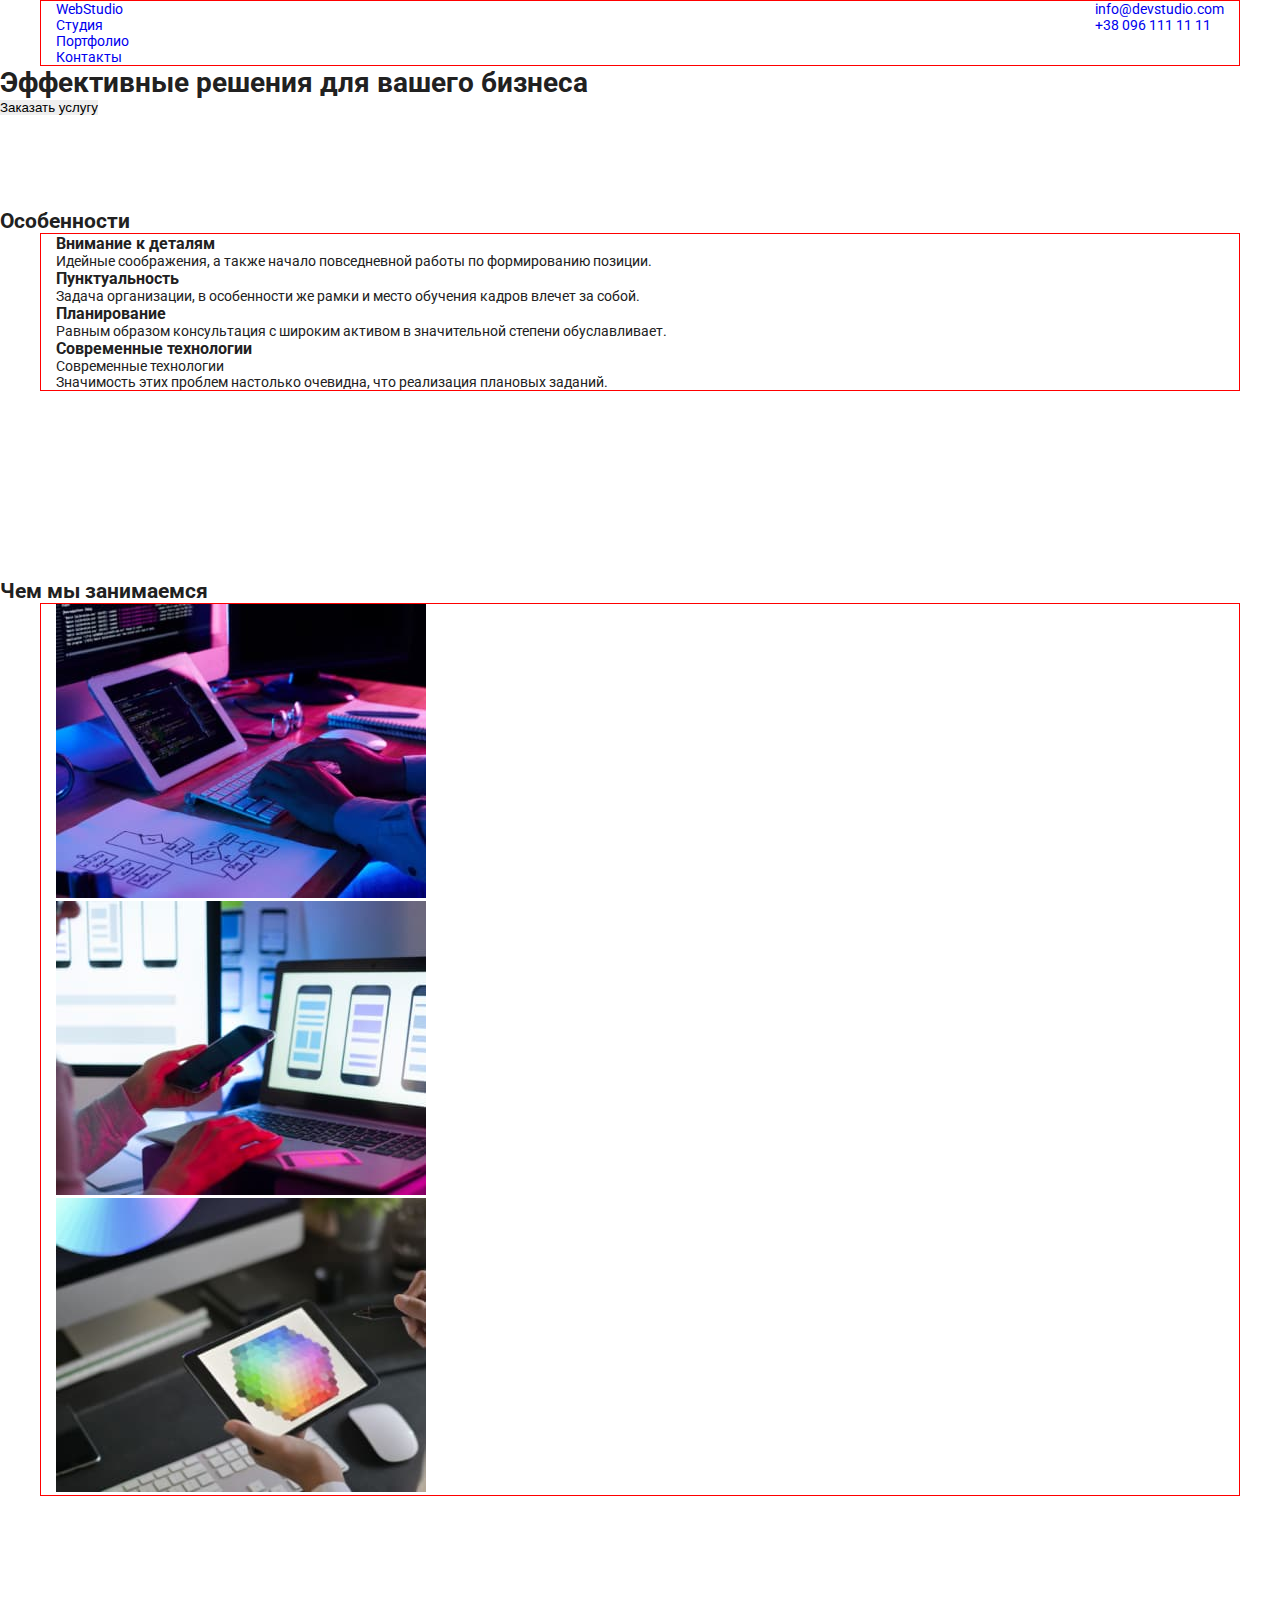
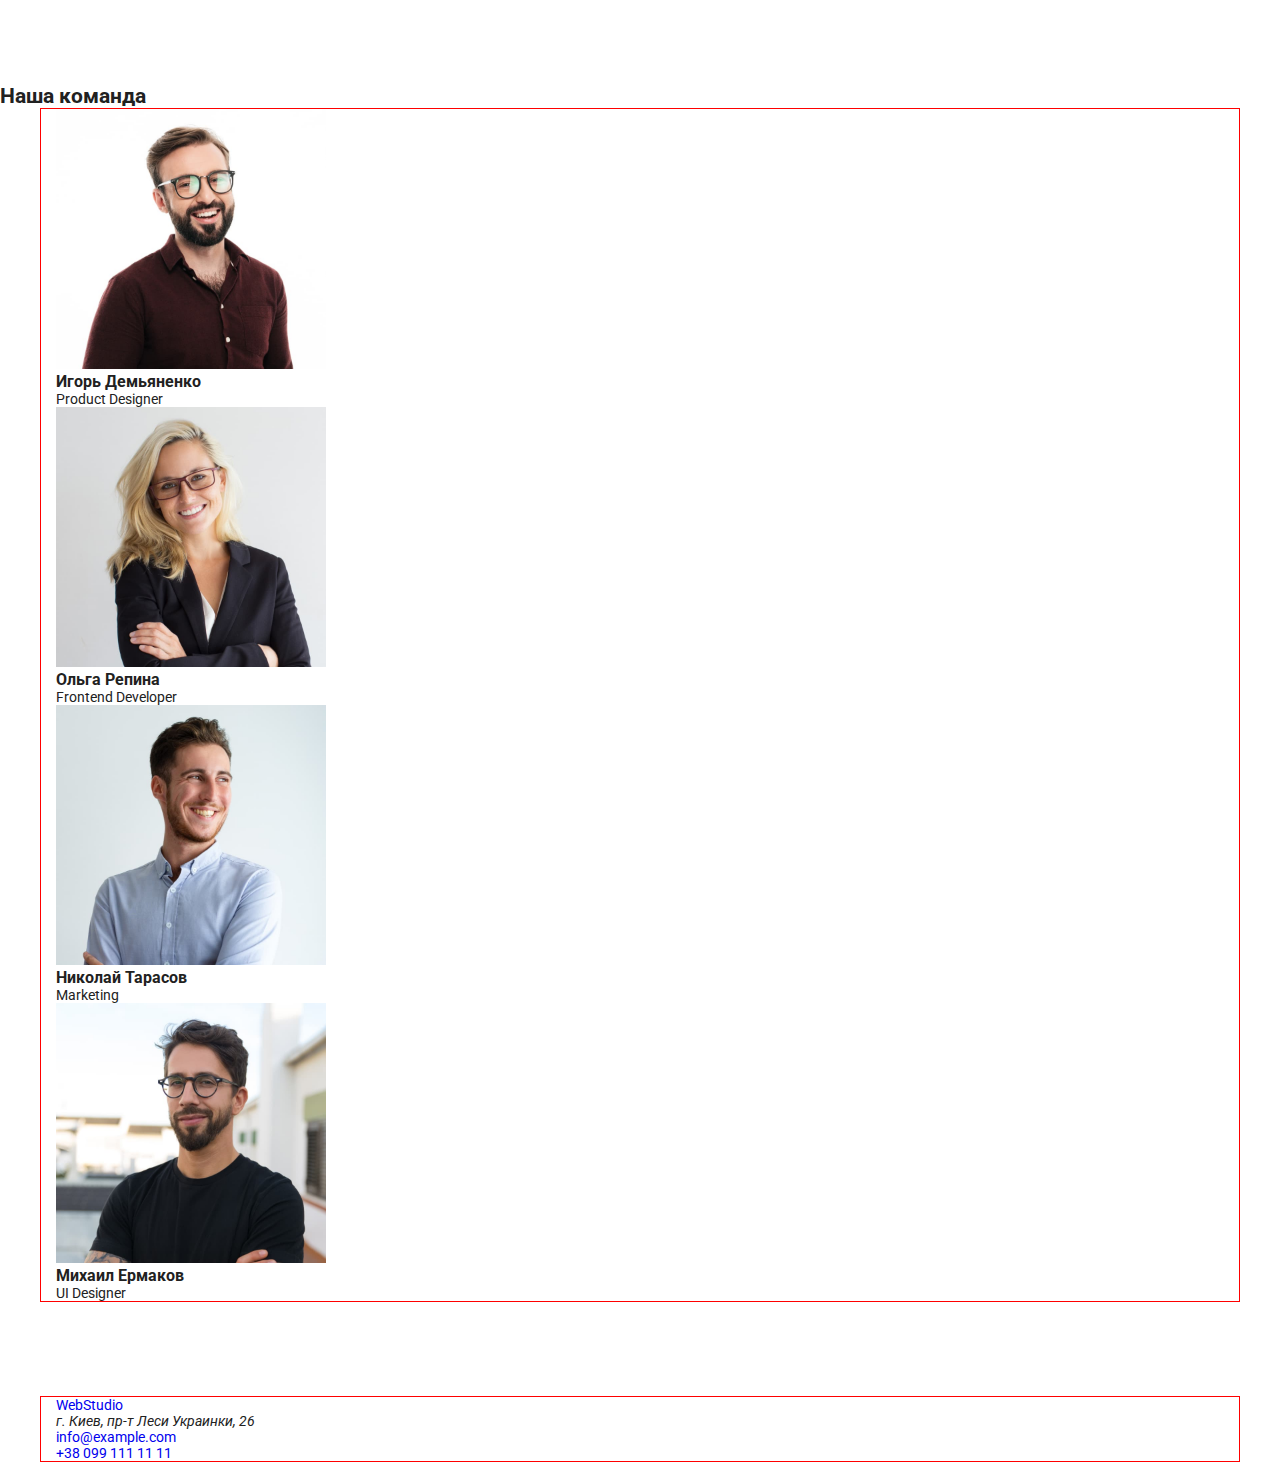
==== index.html @ a8e79a12 "add html page 'portfolio', general css" ====
<!DOCTYPE html>
<html lang="ru">
    <head>
        <meta charset="UTF-8" />
        <meta http-equiv="X-UA-Compatible" content="IE=edge" />
        <meta name="viewport" content="width=device-width, initial-scale=1.0" />
        <title>Document</title>
        <link rel="preconnect" href="https://fonts.googleapis.com" />
        <link rel="preconnect" href="https://fonts.gstatic.com" crossorigin />
        <link
            href="https://fonts.googleapis.com/css2?family=Raleway:wght@700&family=Roboto:wght@400;500;700;900&display=swap"
            rel="stylesheet"
        />
        <link rel="stylesheet" href="./css/reset.css" />
        <link rel="stylesheet" href="./css/styles.css" />
    </head>
    <body>
        <header class="header">
            <div class="container header-container">
                <nav>
                    <a href="./index.html" lang="eng" class="logo"
                        >Web<span>Studio</span></a
                    >
                    <ul class="nav-links">
                        <li class="nav-links-item">
                            <a class="nav-links-link" href="./index.html"
                                >Студия</a
                            >
                        </li>
                        <li class="nav-links-item">
                            <a
                                class="nav-links-link"
                                href="./portfolio.html"
                                lang="eng"
                                >Портфолио</a
                            >
                        </li>
                        <li class="nav-links-item">
                            <a class="nav-links-link" href="#">Контакты</a>
                        </li>
                    </ul>
                </nav>
                <ul class="contacts">
                    <li class="contacts-item">
                        <a
                            href="mailto:info@devstudio.com"
                            class="contacts-link"
                            lang="eng"
                            >info@devstudio.com</a
                        >
                    </li>
                    <li class="contacts-item">
                        <a href="tel:+380961111111" class="contacts-link"
                            >+38 096 111 11 11</a
                        >
                    </li>
                </ul>
            </div>
        </header>
        <main>
            <section>
                <h1>Эффективные решения для вашего бизнеса</h1>
                <button type="button">Заказать услугу</button>
            </section>

            <section class="section">
                <h2>Особенности</h2>
                <div class="container">
                    <ul>
                        <li>
                            <h3>Внимание к деталям</h3>
                            <p>
                                Идейные соображения, а также начало повседневной
                                работы по формированию позиции.
                            </p>
                        </li>
                        <li>
                            <h3>Пунктуальность</h3>
                            <p>
                                Задача организации, в особенности же рамки и
                                место обучения кадров влечет за собой.
                            </p>
                        </li>
                        <li>
                            <h3>Планирование</h3>
                            <p>
                                Равным образом консультация с широким активом в
                                значительной степени обуславливает.
                            </p>
                        </li>
                        <li>
                            <h3>Современные технологии</h3>
                            Современные технологии
                            <p>
                                Значимость этих проблем настолько очевидна, что
                                реализация плановых заданий.
                            </p>
                        </li>
                    </ul>
                </div>
            </section>

            <section class="section">
                <h2>Чем мы занимаемся</h2>
                <div class="container">
                    <ul>
                        <li>
                            <img
                                src="./img/studio-page/what-we-are-doing-1img.jpg"
                                alt="печать на клавиатуре"
                                width="370"
                                height="294"
                            />
                        </li>
                        <li>
                            <img
                                src="./img/studio-page/what-we-are-doing-2img.jpg"
                                alt="использование телефона и ноутбука"
                                width="370"
                                height="294"
                            />
                        </li>
                        <li>
                            <img
                                src="./img/studio-page/what-we-are-doing-3img.jpg"
                                alt="работа с планшетом"
                                width="370"
                                height="294"
                            />
                        </li>
                    </ul>
                </div>
            </section>
            <section class="section">
                <h2>Наша команда</h2>
                <div class="container">
                    <ul>
                        <li>
                            <img
                                src="./img/studio-page/product-designer-img.jpg"
                                alt="фото Product Designer"
                                width="270"
                                height="260"
                            />
                            <div class="description">
                                <h3>Игорь Демьяненко</h3>
                                <p lang="eng">Product Designer</p>
                            </div>
                        </li>
                        <li>
                            <img
                                src="./img/studio-page/frontend-developer-img.jpg"
                                alt="фото Frontend Developer"
                                width="270"
                                height="260"
                            />
                            <div class="description">
                                <h3>Ольга Репина</h3>
                                <p lang="eng">Frontend Developer</p>
                            </div>
                        </li>
                        <li>
                            <img
                                src="./img/studio-page/marketing-img.jpg"
                                alt="фото Marketing"
                                width="270"
                                height="260"
                            />
                            <div class="description">
                                <h3>Николай Тарасов</h3>
                                <p lang="eng">Marketing</p>
                            </div>
                        </li>
                        <li>
                            <img
                                src="./img/studio-page/ui-gesigner-img.jpg"
                                alt="фото UI Designer"
                                width="270"
                                height="260"
                            />
                            <div class="description">
                                <h3>Михаил Ермаков</h3>
                                <p lang="eng">UI Designer</p>
                            </div>
                        </li>
                    </ul>
                </div>
            </section>
        </main>
        <footer class="footer">
            <div class="container">
                <a href="./index.html" lang="eng" class="logo"
                    >Web<span>Studio</span></a
                >
                <address>г. Киев, пр-т Леси Украинки, 26</address>
                <ul class="contacts">
                    <li class="contacts-item">
                        <a
                            href="mailto:info@example.com"
                            class="contacts-link"
                            lang="eng"
                            >info@example.com</a
                        >
                    </li>
                    <li class="contacts-item">
                        <a href="tel:+380991111111" class="contacts-link"
                            >+38 099 111 11 11</a
                        >
                    </li>
                </ul>
            </div>
        </footer>
    </body>
</html>
---- css/styles.css ----
:root {
    --primary-color: #212121;
    --secondary-color: #757575;
    --white-color: #fff;
}
body {
    font-size: 14px;
    font-weight: 400;
    font-style: normal;
    font-family: 'Roboto', 'sans-serif';
    color: var(--primary-color);
}
.section {
    padding: 94px 0;
}
.container {
    width: 1200px;
    margin: 0 auto;
    border: 1px solid red;
    padding: 0 15px;
}
.header-container {
    display: flex;
    justify-content: space-between;
}
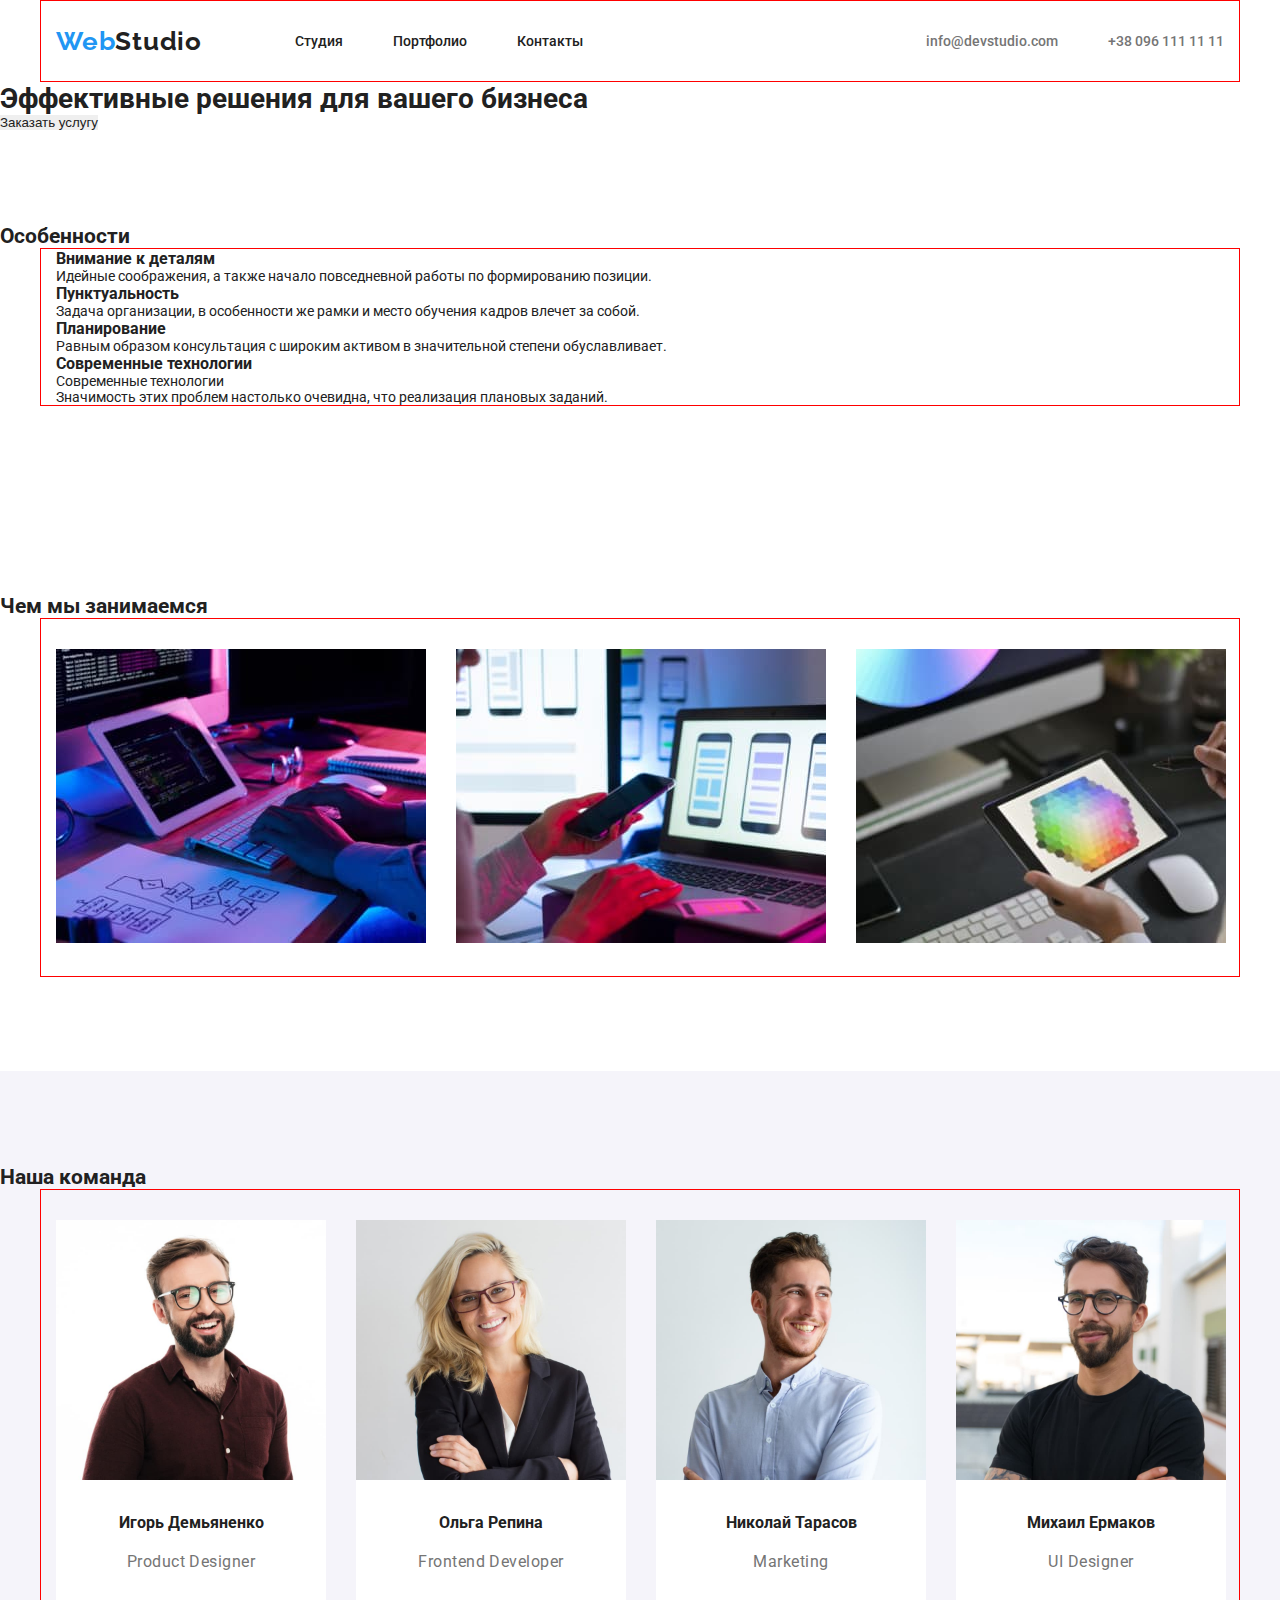
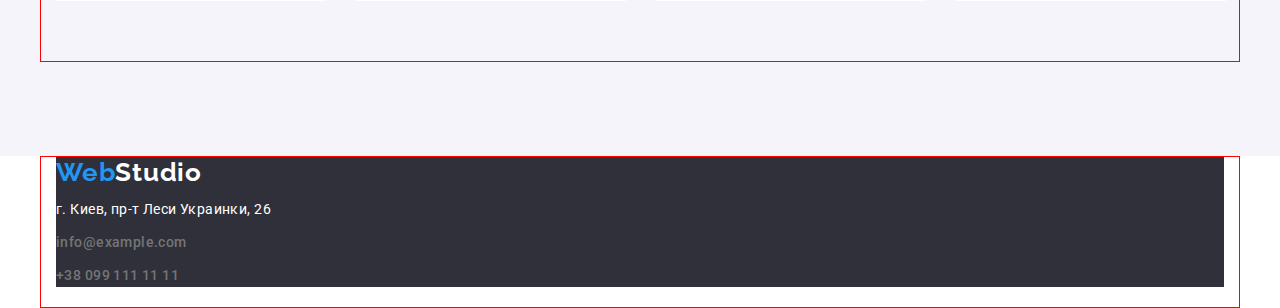
==== commit 8b5388bc: "add css styles" ====
--- a/index.html
+++ b/index.html
@@ -17,8 +17,8 @@
     <body>
         <header class="header">
             <div class="container header-container">
-                <nav>
-                    <a href="./index.html" lang="eng" class="logo"
+                <nav class="page-nav">
+                    <a href="./index.html" lang="en" class="logo"
                         >Web<span>Studio</span></a
                     >
                     <ul class="nav-links">
@@ -31,7 +31,7 @@
                             <a
                                 class="nav-links-link"
                                 href="./portfolio.html"
-                                lang="eng"
+                                lang="en"
                                 >Портфолио</a
                             >
                         </li>
@@ -45,7 +45,7 @@
                         <a
                             href="mailto:info@devstudio.com"
                             class="contacts-link"
-                            lang="eng"
+                            lang="en"
                             >info@devstudio.com</a
                         >
                     </li>
@@ -60,7 +60,7 @@
         <main>
             <section>
                 <h1>Эффективные решения для вашего бизнеса</h1>
-                <button type="button">Заказать услугу</button>
+                <button type="button" class="button">Заказать услугу</button>
             </section>
 
             <section class="section">
@@ -103,111 +103,137 @@
             <section class="section">
                 <h2>Чем мы занимаемся</h2>
                 <div class="container">
-                    <ul>
-                        <li>
-                            <img
-                                src="./img/studio-page/what-we-are-doing-1img.jpg"
-                                alt="печать на клавиатуре"
-                                width="370"
-                                height="294"
-                            />
-                        </li>
-                        <li>
-                            <img
-                                src="./img/studio-page/what-we-are-doing-2img.jpg"
-                                alt="использование телефона и ноутбука"
-                                width="370"
-                                height="294"
-                            />
-                        </li>
-                        <li>
-                            <img
-                                src="./img/studio-page/what-we-are-doing-3img.jpg"
-                                alt="работа с планшетом"
-                                width="370"
-                                height="294"
-                            />
-                        </li>
+                    <ul class="items">
+                        <section class="list-item-section">
+                            <li class="list-item">
+                                <img
+                                    src="./img/studio-page/what-we-are-doing-1img.jpg"
+                                    alt="печать на клавиатуре"
+                                    width="370"
+                                    height="294"
+                                />
+                            </li>
+                        </section>
+                        <section class="list-item-section">
+                            <li class="list-item">
+                                <img
+                                    src="./img/studio-page/what-we-are-doing-2img.jpg"
+                                    alt="использование телефона и ноутбука"
+                                    width="370"
+                                    height="294"
+                                />
+                            </li>
+                        </section>
+                        <section class="list-item-section">
+                            <li class="list-item">
+                                <img
+                                    src="./img/studio-page/what-we-are-doing-3img.jpg"
+                                    alt="работа с планшетом"
+                                    width="370"
+                                    height="294"
+                                />
+                            </li>
+                        </section>
                     </ul>
                 </div>
             </section>
-            <section class="section">
+            <section class="section team-section">
                 <h2>Наша команда</h2>
-                <div class="container">
-                    <ul>
-                        <li>
-                            <img
-                                src="./img/studio-page/product-designer-img.jpg"
-                                alt="фото Product Designer"
-                                width="270"
-                                height="260"
-                            />
-                            <div class="description">
-                                <h3>Игорь Демьяненко</h3>
-                                <p lang="eng">Product Designer</p>
-                            </div>
-                        </li>
-                        <li>
-                            <img
-                                src="./img/studio-page/frontend-developer-img.jpg"
-                                alt="фото Frontend Developer"
-                                width="270"
-                                height="260"
-                            />
-                            <div class="description">
-                                <h3>Ольга Репина</h3>
-                                <p lang="eng">Frontend Developer</p>
-                            </div>
-                        </li>
-                        <li>
-                            <img
-                                src="./img/studio-page/marketing-img.jpg"
-                                alt="фото Marketing"
-                                width="270"
-                                height="260"
-                            />
-                            <div class="description">
-                                <h3>Николай Тарасов</h3>
-                                <p lang="eng">Marketing</p>
-                            </div>
-                        </li>
-                        <li>
-                            <img
-                                src="./img/studio-page/ui-gesigner-img.jpg"
-                                alt="фото UI Designer"
-                                width="270"
-                                height="260"
-                            />
-                            <div class="description">
-                                <h3>Михаил Ермаков</h3>
-                                <p lang="eng">UI Designer</p>
-                            </div>
-                        </li>
+                <div class="container container-team">
+                    <ul class="team">
+                        <section class="list-item-section">
+                            <li class="list-item">
+                                <img
+                                    src="./img/studio-page/product-designer-img.jpg"
+                                    alt="фото Product Designer"
+                                    width="270"
+                                    height="260"
+                                />
+                                <div class="description">
+                                    <h3 class="list-item">Игорь Демьяненко</h3>
+                                    <p lang="en" class="team-position">
+                                        Product Designer
+                                    </p>
+                                </div>
+                            </li>
+                        </section>
+                        <section class="list-item-section">
+                            <li class="list-item">
+                                <img
+                                    src="./img/studio-page/frontend-developer-img.jpg"
+                                    alt="фото Frontend Developer"
+                                    width="270"
+                                    height="260"
+                                />
+                                <div class="description">
+                                    <h3 class="list-item">Ольга Репина</h3>
+                                    <p lang="en" class="team-position">
+                                        Frontend Developer
+                                    </p>
+                                </div>
+                            </li>
+                        </section>
+                        <section class="list-item-section">
+                            <li class="list-item">
+                                <img
+                                    src="./img/studio-page/marketing-img.jpg"
+                                    alt="фото Marketing"
+                                    width="270"
+                                    height="260"
+                                />
+                                <div class="description">
+                                    <h3 class="list-item">Николай Тарасов</h3>
+                                    <p lang="en" class="team-position">
+                                        Marketing
+                                    </p>
+                                </div>
+                            </li>
+                        </section>
+                        <section class="list-item-section">
+                            <li class="list-item">
+                                <img
+                                    src="./img/studio-page/ui-gesigner-img.jpg"
+                                    alt="фото UI Designer"
+                                    width="270"
+                                    height="260"
+                                />
+                                <div class="description">
+                                    <h3 class="list-item" s>Михаил Ермаков</h3>
+                                    <p lang="en" class="team-position">
+                                        UI Designer
+                                    </p>
+                                </div>
+                            </li>
+                        </section>
                     </ul>
                 </div>
             </section>
         </main>
         <footer class="footer">
             <div class="container">
-                <a href="./index.html" lang="eng" class="logo"
-                    >Web<span>Studio</span></a
-                >
-                <address>г. Киев, пр-т Леси Украинки, 26</address>
-                <ul class="contacts">
-                    <li class="contacts-item">
-                        <a
-                            href="mailto:info@example.com"
-                            class="contacts-link"
-                            lang="eng"
-                            >info@example.com</a
-                        >
-                    </li>
-                    <li class="contacts-item">
-                        <a href="tel:+380991111111" class="contacts-link"
-                            >+38 099 111 11 11</a
-                        >
-                    </li>
-                </ul>
+                <section class="footer-section">
+                    <a href="./index.html" lang="en" class="logo"
+                        >Web<span>Studio</span></a
+                    >
+                    <address class="address contacts-item-footer">
+                        г. Киев, пр-т Леси Украинки, 26
+                    </address>
+                    <ul class="contacts-footer">
+                        <li class="contacts-item-footer">
+                            <a
+                                href="mailto:info@example.com"
+                                class="contacts-link"
+                                lang="en"
+                                >info@example.com</a
+                            >
+                        </li>
+                        <li class="contacts-item-footer">
+                            <a href="tel:+380991111111" class="contacts-link"
+                                >+38 099 111 11 11</a
+                            >
+                        </li>
+                    </ul>
+                </section>
             </div>
         </footer>
     </body>
--- a/css/styles.css
+++ b/css/styles.css
@@ -1,13 +1,14 @@
 :root {
     --primary-color: #212121;
     --secondary-color: #757575;
-    --white-color: #fff;
+    --white-color: #ffffff;
+    --accent-color: #2196f3;
 }
 body {
     font-size: 14px;
     font-weight: 400;
     font-style: normal;
-    font-family: 'Roboto', 'sans-serif';
+    font-family: 'Roboto', sans-serif;
     color: var(--primary-color);
 }
 .section {
@@ -19,7 +20,118 @@
     border: 1px solid red;
     padding: 0 15px;
 }
+.page-nav,
+.contacts,
+.nav-links,
+.header-container,
+.team,
+.items,
+.button {
+    display: flex;
+}
+.page-nav {
+    align-items: center;
+}
 .header-container {
-    display: flex;
     justify-content: space-between;
 }
+.logo {
+    font-family: 'Raleway', sans-serif;
+    font-weight: bold;
+    font-size: 26px;
+    line-height: calc(31 / 26);
+    letter-spacing: 0.03em;
+    color: var(--accent-color);
+    margin-right: 93px;
+}
+.logo span {
+    color: var(--primary-color);
+}
+.nav-links-item + .nav-links-item {
+    margin-left: 50px;
+}
+.contacts-item:not(:last-child) {
+    margin-right: 50px;
+}
+
+.contacts-link,
+.nav-links-link {
+    padding: 32px 0;
+    display: block;
+    font-weight: 500;
+    color: var(--primary-color);
+}
+
+.contacts-link {
+    color: var(--secondary-color);
+}
+.contacts-link:focus,
+.nav-links-link:hover,
+.contacts-link:hover,
+.nav-links-link:focus {
+    color: var(--accent-color);
+}
+button:hover,
+button:focus {
+    background-color: var(--accent-color);
+    color: var(--white-color);
+}
+
+.nav-links,
+.button {
+    color: var(--primary-color);
+}
+
+.address {
+    text-decoration: none;
+    font-size: 14px;
+    line-height: calc(24 / 14);
+    letter-spacing: 0.03em;
+    font-style: normal;
+    color: var(--white-color);
+}
+.description {
+    text-align: center;
+    margin-top: 30px;
+}
+
+.team-position {
+    margin: 10px 0 30px 0;
+    padding: 10px 0 30px 0;
+    font-size: 16px;
+    line-height: calc(19 / 16);
+    letter-spacing: 0.03em;
+    color: var(--secondary-color);
+}
+.team-section {
+    background-color: #f5f4fa;
+}
+.list-item-section {
+    padding: 30px 0;
+    margin-right: 30px;
+}
+.list-item {
+    background-color: var(--white-color);
+}
+.button {
+    cursor: pointer;
+}
+.footer-section {
+    background-color: #2f303a;
+    margin-bottom: 20px;
+}
+.footer-section span {
+    color: var(--white-color);
+}
+.footer-section .logo {
+    margin: 0 0 20px 0;
+}
+.contacts-item-footer {
+    font-size: 14px;
+    line-height: calc(24 / 14);
+    letter-spacing: 0.03em;
+    margin-top: 9px;
+}
+.footer .contacts-link {
+    padding: 0;
+}
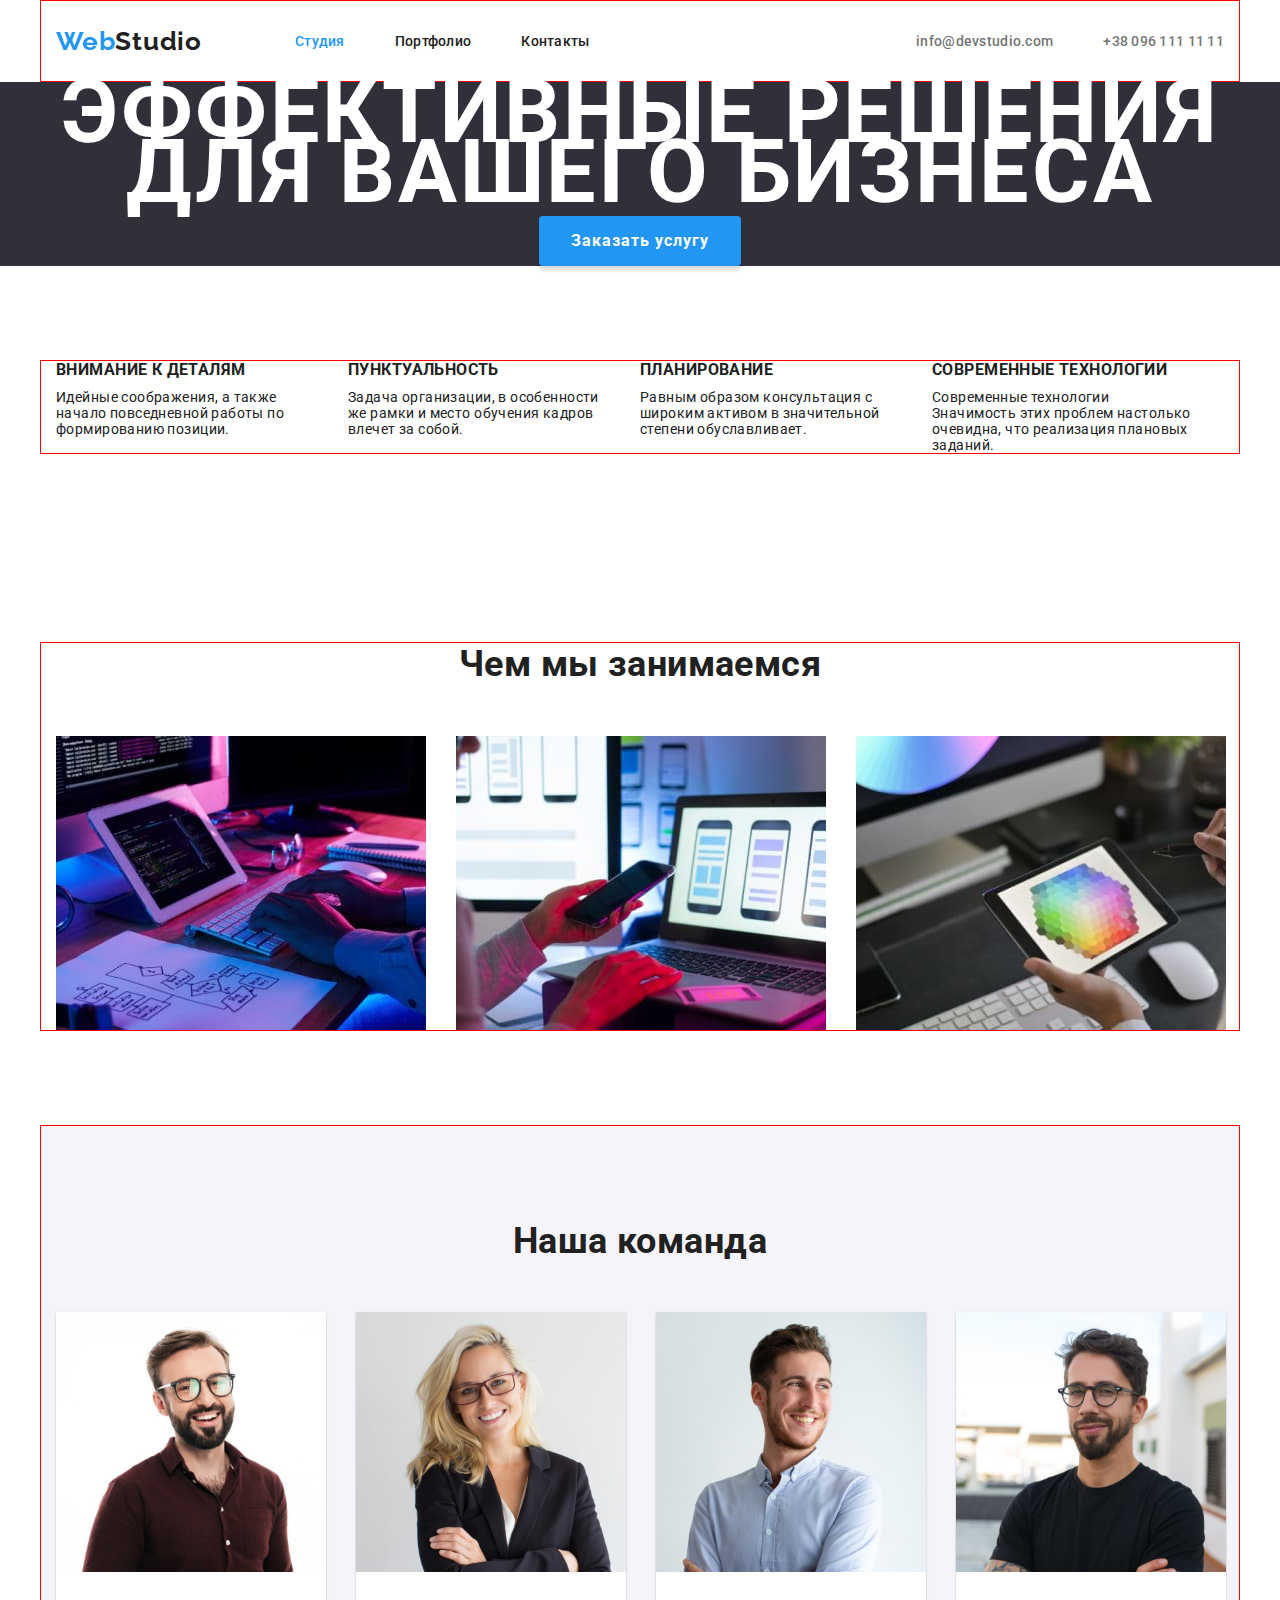
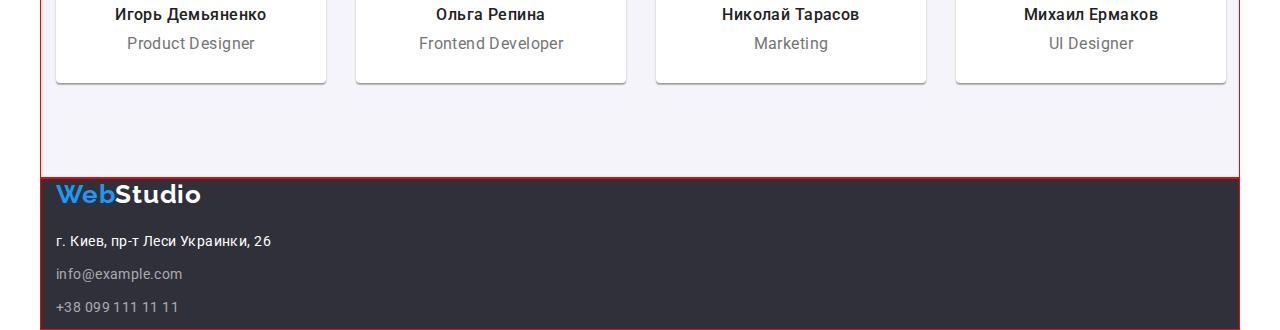
==== commit 6aee1701: "finish page portfolio" ====
--- a/index.html
+++ b/index.html
@@ -1,240 +1,224 @@
 <!DOCTYPE html>
 <html lang="ru">
-    <head>
-        <meta charset="UTF-8" />
-        <meta http-equiv="X-UA-Compatible" content="IE=edge" />
-        <meta name="viewport" content="width=device-width, initial-scale=1.0" />
-        <title>Document</title>
-        <link rel="preconnect" href="https://fonts.googleapis.com" />
-        <link rel="preconnect" href="https://fonts.gstatic.com" crossorigin />
-        <link
-            href="https://fonts.googleapis.com/css2?family=Raleway:wght@700&family=Roboto:wght@400;500;700;900&display=swap"
-            rel="stylesheet"
-        />
-        <link rel="stylesheet" href="./css/reset.css" />
-        <link rel="stylesheet" href="./css/styles.css" />
-    </head>
-    <body>
-        <header class="header">
-            <div class="container header-container">
-                <nav class="page-nav">
-                    <a href="./index.html" lang="en" class="logo"
-                        >Web<span>Studio</span></a
-                    >
-                    <ul class="nav-links">
-                        <li class="nav-links-item">
-                            <a class="nav-links-link" href="./index.html"
-                                >Студия</a
-                            >
-                        </li>
-                        <li class="nav-links-item">
-                            <a
-                                class="nav-links-link"
-                                href="./portfolio.html"
-                                lang="en"
-                                >Портфолио</a
-                            >
-                        </li>
-                        <li class="nav-links-item">
-                            <a class="nav-links-link" href="#">Контакты</a>
-                        </li>
-                    </ul>
-                </nav>
-                <ul class="contacts">
-                    <li class="contacts-item">
-                        <a
-                            href="mailto:info@devstudio.com"
-                            class="contacts-link"
-                            lang="en"
-                            >info@devstudio.com</a
-                        >
-                    </li>
-                    <li class="contacts-item">
-                        <a href="tel:+380961111111" class="contacts-link"
-                            >+38 096 111 11 11</a
-                        >
-                    </li>
-                </ul>
+   <head>
+      <meta charset="UTF-8" />
+      <meta http-equiv="X-UA-Compatible" content="IE=edge" />
+      <meta name="viewport" content="width=device-width, initial-scale=1.0" />
+      <title>Document</title>
+      <link rel="preconnect" href="https://fonts.googleapis.com" />
+      <link rel="preconnect" href="https://fonts.gstatic.com" crossorigin />
+      <link
+         href="https://fonts.googleapis.com/css2?family=Raleway:wght@700&family=Roboto:wght@400;500;700;900&display=swap"
+         rel="stylesheet"
+      />
+      <link rel="stylesheet" href="./css/reset.css" />
+      <link rel="stylesheet" href="./css/styles.css" />
+   </head>
+   <body>
+      <header class="header">
+         <div class="container header-container">
+            <nav class="page-nav">
+               <a href="./index.html" lang="en" class="logo"
+                  >Web<span>Studio</span></a
+               >
+               <ul class="nav-links">
+                  <li class="nav-links-item">
+                     <a class="nav-links-link current-link" href="./index.html"
+                        >Студия</a
+                     >
+                  </li>
+                  <li class="nav-links-item">
+                     <a class="nav-links-link" href="./portfolio.html" lang="en"
+                        >Портфолио</a
+                     >
+                  </li>
+                  <li class="nav-links-item">
+                     <a class="nav-links-link" href="#">Контакты</a>
+                  </li>
+               </ul>
+            </nav>
+            <ul class="contacts">
+               <li class="contacts-item">
+                  <a
+                     class="contacts-link"
+                     href="mailto:info@devstudio.com"
+                     lang="en"
+                     >info@devstudio.com</a
+                  >
+               </li>
+               <li class="contacts-item">
+                  <a class="contacts-link" href="tel:+380961111111"
+                     >+38 096 111 11 11</a
+                  >
+               </li>
+            </ul>
+         </div>
+      </header>
+      <main>
+         <section class="hero">
+            <h1>Эффективные решения для вашего бизнеса</h1>
+            <button type="button" class="modal-btn">Заказать услугу</button>
+         </section>
+
+         <section class="section">
+            <h2 hidden>Преимущества</h2>
+            <div class="container">
+               <ul class="feature-list">
+                  <li class="feature-list-item">
+                     <h3>Внимание к деталям</h3>
+                     <p>
+                        Идейные соображения, а также начало повседневной работы
+                        по формированию позиции.
+                     </p>
+                  </li>
+
+                  <li class="feature-list-item">
+                     <h3>Пунктуальность</h3>
+                     <p>
+                        Задача организации, в особенности же рамки и место
+                        обучения кадров влечет за собой.
+                     </p>
+                  </li>
+
+                  <li class="feature-list-item">
+                     <h3>Планирование</h3>
+                     <p>
+                        Равным образом консультация с широким активом в
+                        значительной степени обуславливает.
+                     </p>
+                  </li>
+                  <li class="feature-list-item">
+                     <h3>Современные технологии</h3>
+                     Современные технологии
+                     <p>
+                        Значимость этих проблем настолько очевидна, что
+                        реализация плановых заданий.
+                     </p>
+                  </li>
+               </ul>
             </div>
-        </header>
-        <main>
-            <section>
-                <h1>Эффективные решения для вашего бизнеса</h1>
-                <button type="button" class="button">Заказать услугу</button>
+         </section>
+
+         <section class="section what-we-do-section">
+            <div class="container">
+               <h2>Чем мы занимаемся</h2>
+               <ul class="what-we-do-list">
+                  <li class="what-we-do-item">
+                     <img
+                        src="./img/studio-page/what-we-are-doing-1img.jpg"
+                        alt="печать на клавиатуре"
+                        width="370"
+                        height="294"
+                     />
+                  </li>
+
+                  <li class="what-we-do-item">
+                     <img
+                        src="./img/studio-page/what-we-are-doing-2img.jpg"
+                        alt="использование телефона и ноутбука"
+                        width="370"
+                        height="294"
+                     />
+                  </li>
+
+                  <li class="what-we-do-item">
+                     <img
+                        src="./img/studio-page/what-we-are-doing-3img.jpg"
+                        alt="работа с планшетом"
+                        width="370"
+                        height="294"
+                     />
+                  </li>
+               </ul>
+            </div>
+         </section>
+         <div class="container team-container">
+            <section class="section team-section">
+               <h2>Наша команда</h2>
+               <ul class="team-list">
+                  <li class="team-list-item">
+                     <img
+                        src="./img/studio-page/product-designer-img.jpg"
+                        alt="фото Product Designer"
+                        width="270"
+                        height="260"
+                     />
+                     <div class="description-team">
+                        <h3 class="description-name">Игорь Демьяненко</h3>
+                        <p lang="en" class="description-position">
+                           Product Designer
+                        </p>
+                     </div>
+                  </li>
+
+                  <li class="team-list-item">
+                     <img
+                        src="./img/studio-page/frontend-developer-img.jpg"
+                        alt="фото Frontend Developer"
+                        width="270"
+                        height="260"
+                     />
+                     <div class="description-team">
+                        <h3 class="description-name">Ольга Репина</h3>
+                        <p lang="en" class="description-position">
+                           Frontend Developer
+                        </p>
+                     </div>
+                  </li>
+
+                  <li class="team-list-item">
+                     <img
+                        src="./img/studio-page/marketing-img.jpg"
+                        alt="фото Marketing"
+                        width="270"
+                        height="260"
+                     />
+                     <div class="description-team">
+                        <h3 class="description-name">Николай Тарасов</h3>
+                        <p lang="en" class="description-position">Marketing</p>
+                     </div>
+                  </li>
+
+                  <li class="team-list-item">
+                     <img
+                        src="./img/studio-page/ui-gesigner-img.jpg"
+                        alt="фото UI Designer"
+                        width="270"
+                        height="260"
+                     />
+                     <div class="description-team">
+                        <h3 class="description-name">Михаил Ермаков</h3>
+                        <p lang="en" class="description-position">
+                           UI Designer
+                        </p>
+                     </div>
+                  </li>
+               </ul>
             </section>
-
-            <section class="section">
-                <h2>Особенности</h2>
-                <div class="container">
-                    <ul>
-                        <li>
-                            <h3>Внимание к деталям</h3>
-                            <p>
-                                Идейные соображения, а также начало повседневной
-                                работы по формированию позиции.
-                            </p>
-                        </li>
-                        <li>
-                            <h3>Пунктуальность</h3>
-                            <p>
-                                Задача организации, в особенности же рамки и
-                                место обучения кадров влечет за собой.
-                            </p>
-                        </li>
-                        <li>
-                            <h3>Планирование</h3>
-                            <p>
-                                Равным образом консультация с широким активом в
-                                значительной степени обуславливает.
-                            </p>
-                        </li>
-                        <li>
-                            <h3>Современные технологии</h3>
-                            Современные технологии
-                            <p>
-                                Значимость этих проблем настолько очевидна, что
-                                реализация плановых заданий.
-                            </p>
-                        </li>
-                    </ul>
-                </div>
-            </section>
-
-            <section class="section">
-                <h2>Чем мы занимаемся</h2>
-                <div class="container">
-                    <ul class="items">
-                        <section class="list-item-section">
-                            <li class="list-item">
-                                <img
-                                    src="./img/studio-page/what-we-are-doing-1img.jpg"
-                                    alt="печать на клавиатуре"
-                                    width="370"
-                                    height="294"
-                                />
-                            </li>
-                        </section>
-                        <section class="list-item-section">
-                            <li class="list-item">
-                                <img
-                                    src="./img/studio-page/what-we-are-doing-2img.jpg"
-                                    alt="использование телефона и ноутбука"
-                                    width="370"
-                                    height="294"
-                                />
-                            </li>
-                        </section>
-                        <section class="list-item-section">
-                            <li class="list-item">
-                                <img
-                                    src="./img/studio-page/what-we-are-doing-3img.jpg"
-                                    alt="работа с планшетом"
-                                    width="370"
-                                    height="294"
-                                />
-                            </li>
-                        </section>
-                    </ul>
-                </div>
-            </section>
-            <section class="section team-section">
-                <h2>Наша команда</h2>
-                <div class="container container-team">
-                    <ul class="team">
-                        <section class="list-item-section">
-                            <li class="list-item">
-                                <img
-                                    src="./img/studio-page/product-designer-img.jpg"
-                                    alt="фото Product Designer"
-                                    width="270"
-                                    height="260"
-                                />
-                                <div class="description">
-                                    <h3 class="list-item">Игорь Демьяненко</h3>
-                                    <p lang="en" class="team-position">
-                                        Product Designer
-                                    </p>
-                                </div>
-                            </li>
-                        </section>
-                        <section class="list-item-section">
-                            <li class="list-item">
-                                <img
-                                    src="./img/studio-page/frontend-developer-img.jpg"
-                                    alt="фото Frontend Developer"
-                                    width="270"
-                                    height="260"
-                                />
-                                <div class="description">
-                                    <h3 class="list-item">Ольга Репина</h3>
-                                    <p lang="en" class="team-position">
-                                        Frontend Developer
-                                    </p>
-                                </div>
-                            </li>
-                        </section>
-                        <section class="list-item-section">
-                            <li class="list-item">
-                                <img
-                                    src="./img/studio-page/marketing-img.jpg"
-                                    alt="фото Marketing"
-                                    width="270"
-                                    height="260"
-                                />
-                                <div class="description">
-                                    <h3 class="list-item">Николай Тарасов</h3>
-                                    <p lang="en" class="team-position">
-                                        Marketing
-                                    </p>
-                                </div>
-                            </li>
-                        </section>
-                        <section class="list-item-section">
-                            <li class="list-item">
-                                <img
-                                    src="./img/studio-page/ui-gesigner-img.jpg"
-                                    alt="фото UI Designer"
-                                    width="270"
-                                    height="260"
-                                />
-                                <div class="description">
-                                    <h3 class="list-item" s>Михаил Ермаков</h3>
-                                    <p lang="en" class="team-position">
-                                        UI Designer
-                                    </p>
-                                </div>
-                            </li>
-                        </section>
-                    </ul>
-                </div>
-            </section>
-        </main>
-        <footer class="footer">
-            <div class="container">
-                <section class="footer-section">
-                    <a href="./index.html" lang="en" class="logo"
-                        >Web<span>Studio</span></a
-                    >
-                    <address class="address contacts-item-footer">
-                        г. Киев, пр-т Леси Украинки, 26
-                    </address>
-                    <ul class="contacts-footer">
-                        <li class="contacts-item-footer">
-                            <a
-                                href="mailto:info@example.com"
-                                class="contacts-link"
-                                lang="en"
-                                >info@example.com</a
-                            >
-                        </li>
-                        <li class="contacts-item-footer">
-                            <a href="tel:+380991111111" class="contacts-link"
-                                >+38 099 111 11 11</a
-                            >
-                        </li>
-                    </ul>
-                </section>
-            </div>
-        </footer>
-    </body>
+         </div>
+      </main>
+      <footer>
+         <div class="container footer-container">
+            <a href="./index.html" lang="en" class="logo"
+               >Web<span>Studio</span></a
+            >
+            <address class="address">г. Киев, пр-т Леси Украинки, 26</address>
+            <ul class="contacts-footer">
+               <li class="contacts-item-footer">
+                  <a
+                     href="mailto:info@example.com"
+                     class="contacts-link-footer"
+                     lang="en"
+                     >info@example.com</a
+                  >
+               </li>
+               <li class="contacts-item-footer">
+                  <a href="tel:+380991111111" class="contacts-link-footer"
+                     >+38 099 111 11 11</a
+                  >
+               </li>
+            </ul>
+         </div>
+      </footer>
+   </body>
 </html>
--- a/css/styles.css
+++ b/css/styles.css
@@ -1,137 +1,266 @@
 :root {
-    --primary-color: #212121;
-    --secondary-color: #757575;
-    --white-color: #ffffff;
-    --accent-color: #2196f3;
+   --primary-color: #212121;
+   --secondary-color: #757575;
+   --white-color: #ffffff;
+   --accent-color: #2196f3;
+   --secondary-font-title: 'Raleway', sans-serif;
+   --primary-font-title: 'Roboto', sans-serif;
+   --secondary-background-color: #f5f4fa;
+   --header-footer-background-color: #2f303a;
 }
 body {
-    font-size: 14px;
-    font-weight: 400;
-    font-style: normal;
-    font-family: 'Roboto', sans-serif;
-    color: var(--primary-color);
+   font-size: 14px;
+   font-weight: 400;
+   font-style: normal;
+   font-family: 'Roboto', sans-serif;
+   letter-spacing: 0.03em;
+   color: var(--primary-color);
+   background-color: var(--white-color);
 }
 .section {
-    padding: 94px 0;
+   padding: 94px 0;
 }
 .container {
-    width: 1200px;
-    margin: 0 auto;
-    border: 1px solid red;
-    padding: 0 15px;
-}
+   width: 1200px;
+   margin: 0 auto;
+   border: 1px solid red;
+   padding: 0 15px;
+}
+.header-container,
 .page-nav,
 .contacts,
 .nav-links,
-.header-container,
-.team,
-.items,
-.button {
-    display: flex;
+.team-list,
+.what-we-do-list,
+.feature-list,
+.projects-list,
+.button-section {
+   display: flex;
+}
+.header-container {
+   justify-content: space-between;
+}
+
+.logo {
+   font-family: var(--secondary-font-title);
+   font-weight: bold;
+   font-size: 26px;
+   line-height: calc(31 / 26);
+   letter-spacing: 0.03em;
+   color: #2196f3;
+   margin-right: 93px;
+}
+.logo span {
+   color: var(--primary-color);
+}
+.nav-links-item + .nav-links-item {
+   margin-left: 50px;
+}
+.contacts-item:not(:last-child) {
+   margin-right: 50px;
+}
+.nav-links-link,
+.contacts-link {
+   padding: 32px 0;
+   display: block;
+   font-weight: 500;
+   font-size: 14px;
+   line-height: calc(16 / 14);
+   letter-spacing: 0.02em;
+   color: var(--primary-color);
+}
+.contacts-link {
+   color: var(--secondary-color);
 }
 .page-nav {
-    align-items: center;
-}
-.header-container {
-    justify-content: space-between;
-}
-.logo {
-    font-family: 'Raleway', sans-serif;
-    font-weight: bold;
-    font-size: 26px;
-    line-height: calc(31 / 26);
-    letter-spacing: 0.03em;
-    color: var(--accent-color);
-    margin-right: 93px;
-}
-.logo span {
-    color: var(--primary-color);
-}
-.nav-links-item + .nav-links-item {
-    margin-left: 50px;
-}
-.contacts-item:not(:last-child) {
-    margin-right: 50px;
-}
-
-.contacts-link,
-.nav-links-link {
-    padding: 32px 0;
-    display: block;
-    font-weight: 500;
-    color: var(--primary-color);
-}
-
-.contacts-link {
-    color: var(--secondary-color);
-}
+   align-items: center;
+}
+.header {
+   background-color: var(--white-color);
+}
+
 .contacts-link:focus,
 .nav-links-link:hover,
 .contacts-link:hover,
-.nav-links-link:focus {
-    color: var(--accent-color);
-}
-button:hover,
-button:focus {
-    background-color: var(--accent-color);
-    color: var(--white-color);
-}
-
-.nav-links,
-.button {
-    color: var(--primary-color);
-}
-
+.nav-links-link:focus,
+.contacts-link-footer:hover,
+.contacts-link-footer:focus {
+   color: var(--accent-color);
+}
+.nav-links-item:current {
+   color: var(--accent-color);
+}
+.current-link {
+   color: var(--accent-color);
+}
+
+/* PAGE СТУДИЯ START */
+.modal-btn {
+   font-family: inherit;
+   font-weight: bold;
+   font-size: 16px;
+   font-style: inherit;
+   line-height: 1.88em;
+   align-items: center;
+   text-align: center;
+   letter-spacing: 0.06em;
+   background-color: var(--accent-color);
+   color: var(--white-color);
+   box-shadow: 0px 4px 4px rgba(0, 0, 0, 0.15);
+   border-radius: 4px;
+   padding: 10px 32px;
+}
+
+.hero {
+   font-size: 44px;
+   line-height: 1.36em;
+   text-align: center;
+   letter-spacing: 0.06em;
+   text-transform: uppercase;
+   color: var(--white-color);
+   background-color: var(--header-footer-background-color);
+}
+.feature-list-item h3 {
+   font-weight: bold;
+   line-height: 1.14;
+   text-transform: uppercase;
+   margin-bottom: 10px;
+}
+.contacts-item-footer {
+   margin-bottom: 9px;
+}
+.footer-logo {
+   display: block;
+   margin-bottom: 20px;
+}
+*/ .feature-list-item p {
+   line-height: 1.71em;
+   color: var(--secondary-color);
+}
+.feature-list-item {
+   width: 270px;
+}
+
+.what-we-do-section {
+   background-color: var(--white-color);
+}
+.what-we-do-section h2,
+.team-section h2 {
+   font-weight: bold;
+   font-size: 36px;
+   line-height: 1.17em;
+   text-align: center;
+}
+.what-we-do-item {
+   width: 370px;
+   height: 294px;
+   mix-blend-mode: normal;
+}
+.section h2 {
+   margin-bottom: 50px;
+}
+.team-container {
+   background-color: var(--secondary-background-color);
+}
+.team-list-item {
+   background-color: var(--white-color);
+   box-shadow: 0px 1px 3px rgba(0, 0, 0, 0.12), 0px 1px 1px rgba(0, 0, 0, 0.14),
+      0px 2px 1px rgba(0, 0, 0, 0.2);
+   border-radius: 0px 0px 4px 4px;
+}
+.description-name {
+   font-weight: 500;
+   font-size: 16px;
+   line-height: 1.19em;
+   text-align: center;
+   margin-bottom: 10px;
+}
+.description-team {
+   margin: 30px 0;
+}
+.feature-list-item,
+.what-we-do-item,
+.team-list-item {
+   margin-right: 30px;
+}
+.description-position {
+   font-size: 16px;
+   line-height: 1.19em;
+   text-align: center;
+   color: var(--secondary-color);
+}
+.footer-container {
+   background-color: var(--header-footer-background-color);
+}
+
+.footer-container span {
+   color: var(--white-color);
+}
 .address {
-    text-decoration: none;
-    font-size: 14px;
-    line-height: calc(24 / 14);
-    letter-spacing: 0.03em;
-    font-style: normal;
-    color: var(--white-color);
-}
-.description {
-    text-align: center;
-    margin-top: 30px;
-}
-
-.team-position {
-    margin: 10px 0 30px 0;
-    padding: 10px 0 30px 0;
-    font-size: 16px;
-    line-height: calc(19 / 16);
-    letter-spacing: 0.03em;
-    color: var(--secondary-color);
-}
-.team-section {
-    background-color: #f5f4fa;
-}
-.list-item-section {
-    padding: 30px 0;
-    margin-right: 30px;
-}
-.list-item {
-    background-color: var(--white-color);
-}
-.button {
-    cursor: pointer;
-}
-.footer-section {
-    background-color: #2f303a;
-    margin-bottom: 20px;
-}
-.footer-section span {
-    color: var(--white-color);
-}
-.footer-section .logo {
-    margin: 0 0 20px 0;
+   text-decoration: none;
+   line-height: 1.71em;
+   margin-top: 20px;
+   color: var(--white-color);
+   font-style: normal;
+}
+.contacts-link-footer {
+   color: rgba(255, 255, 255, 0.6);
 }
 .contacts-item-footer {
-    font-size: 14px;
-    line-height: calc(24 / 14);
-    letter-spacing: 0.03em;
-    margin-top: 9px;
-}
-.footer .contacts-link {
-    padding: 0;
-}
+   margin-top: 9px;
+   line-height: 1.71em;
+}
+
+/* PAGE СТУДИЯ FINISH */
+
+/* PAGE ПОРТФОЛИО START */
+.filter-button {
+   font-family: inherit;
+   font-weight: 500;
+   font-size: 16px;
+   line-height: 1.63em;
+   align-items: center;
+   text-align: center;
+   border-radius: 4px;
+   font-style: inherit;
+   letter-spacing: 0.03em;
+   color: inherit;
+   background: var(--secondary-background-color);
+   width: 145px;
+   height: 38px;
+   padding: 6px 22px;
+   margin: 0 8px 50px 0;
+}
+
+.filter-button:hover {
+   color: var(--white-color);
+   background-color: var(--accent-color);
+   box-shadow: 0px 3px 1px rgba(0, 0, 0, 0.1), 0px 1px 2px rgba(0, 0, 0, 0.08),
+      0px 2px 2px rgba(0, 0, 0, 0.12);
+}
+.description-title {
+   font-weight: bold;
+   font-size: 18px;
+   line-height: 2em;
+   letter-spacing: 0.06em;
+   margin-bottom: 4px;
+}
+.description-subtitle {
+   font-size: 16px;
+   line-height: 1.88em;
+   color: var(--secondary-color);
+}
+.description-projects {
+   margin: 20px 24px;
+}
+.filter-container {
+   background-color: var(--white-color);
+}
+.projects-list-item {
+   margin: 0 30px 30px 0;
+   border: 1px solid #eeeeee;
+}
+.button-section {
+   justify-content: center;
+}
+/* PAGE ПОРТФОЛИО FINISH */
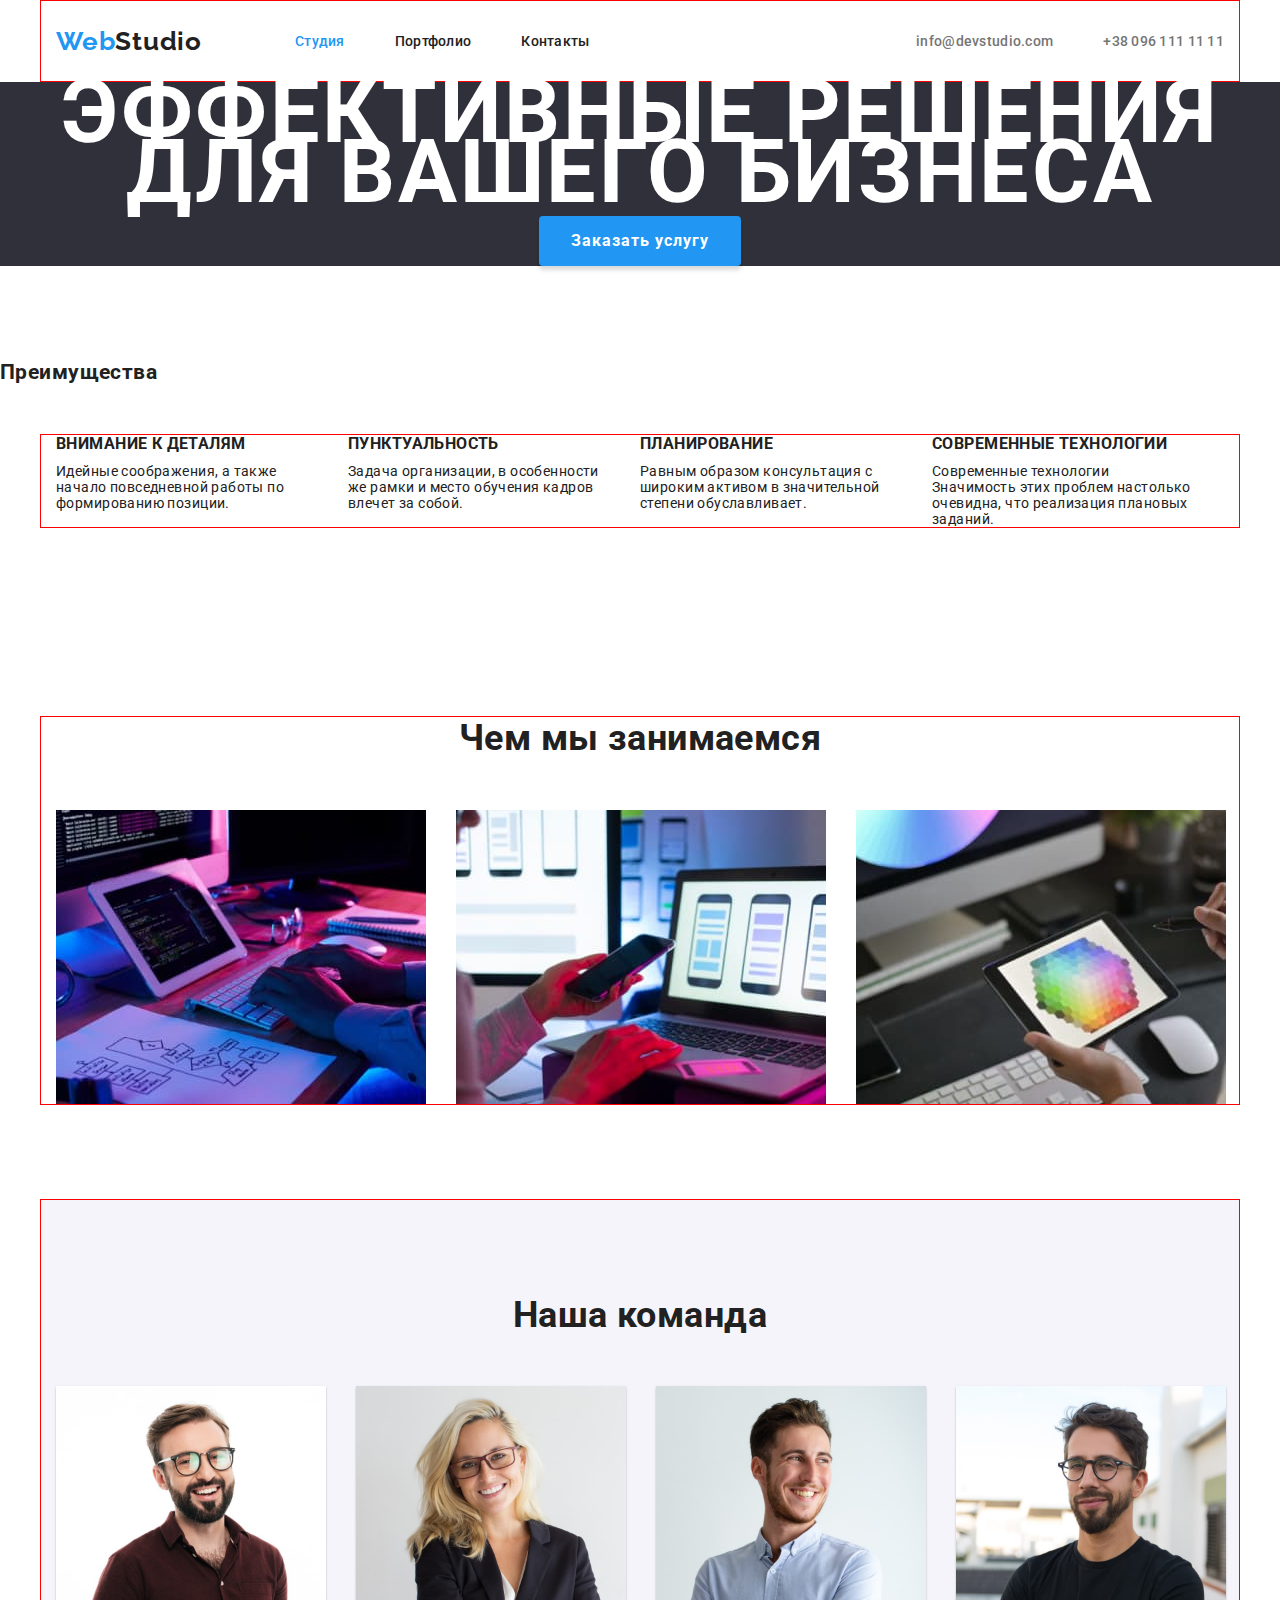
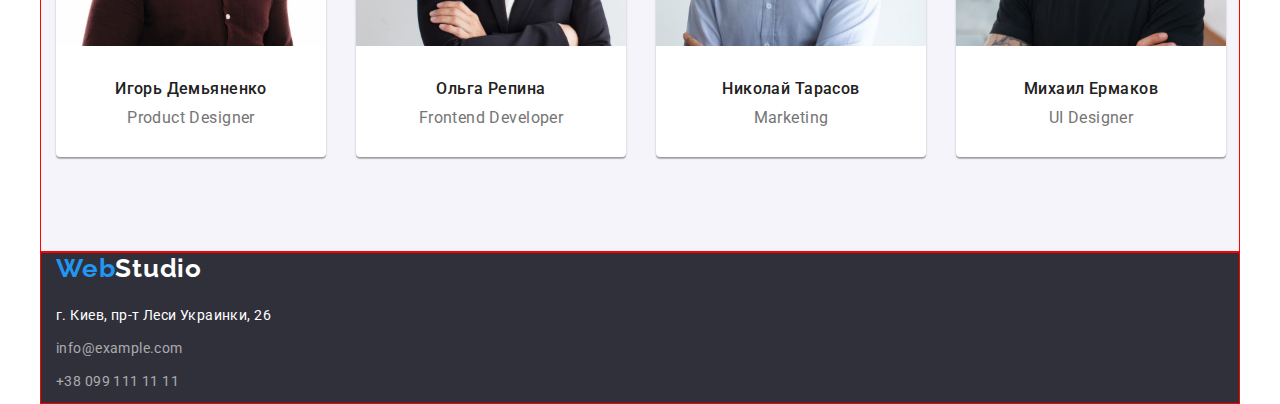
==== commit 3072a9f7: "after validation" ====
--- a/index.html
+++ b/index.html
@@ -61,7 +61,7 @@
          </section>
 
          <section class="section">
-            <h2 hidden>Преимущества</h2>
+            <h2>Преимущества</h2>
             <div class="container">
                <ul class="feature-list">
                   <li class="feature-list-item">
--- a/css/styles.css
+++ b/css/styles.css
@@ -34,7 +34,7 @@
 .what-we-do-list,
 .feature-list,
 .projects-list,
-.button-section {
+.button-filter {
    display: flex;
 }
 .header-container {
@@ -214,7 +214,7 @@
 /* PAGE СТУДИЯ FINISH */
 
 /* PAGE ПОРТФОЛИО START */
-.filter-button {
+.button-filter-item {
    font-family: inherit;
    font-weight: 500;
    font-size: 16px;
@@ -232,7 +232,7 @@
    margin: 0 8px 50px 0;
 }
 
-.filter-button:hover {
+.button-filter-item:hover {
    color: var(--white-color);
    background-color: var(--accent-color);
    box-shadow: 0px 3px 1px rgba(0, 0, 0, 0.1), 0px 1px 2px rgba(0, 0, 0, 0.08),
@@ -260,7 +260,7 @@
    margin: 0 30px 30px 0;
    border: 1px solid #eeeeee;
 }
-.button-section {
+.button-filter {
    justify-content: center;
 }
 /* PAGE ПОРТФОЛИО FINISH */
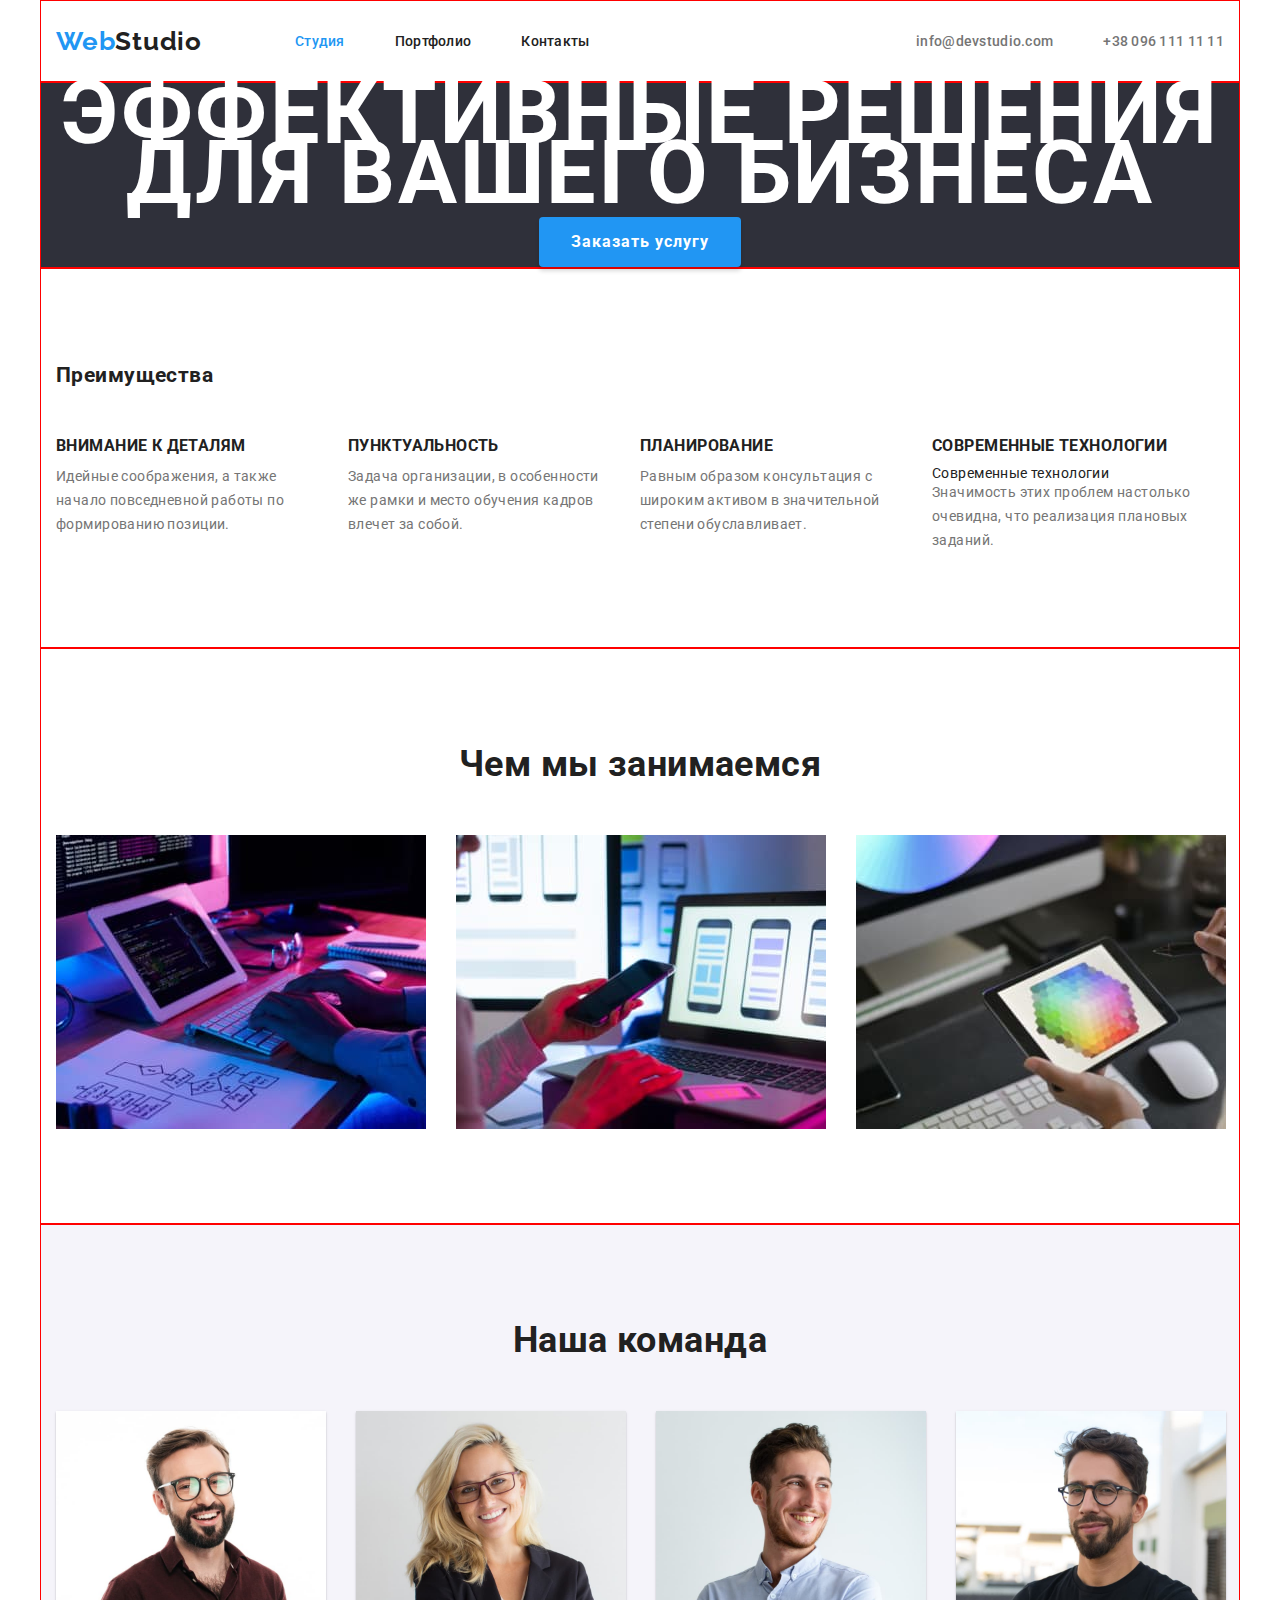
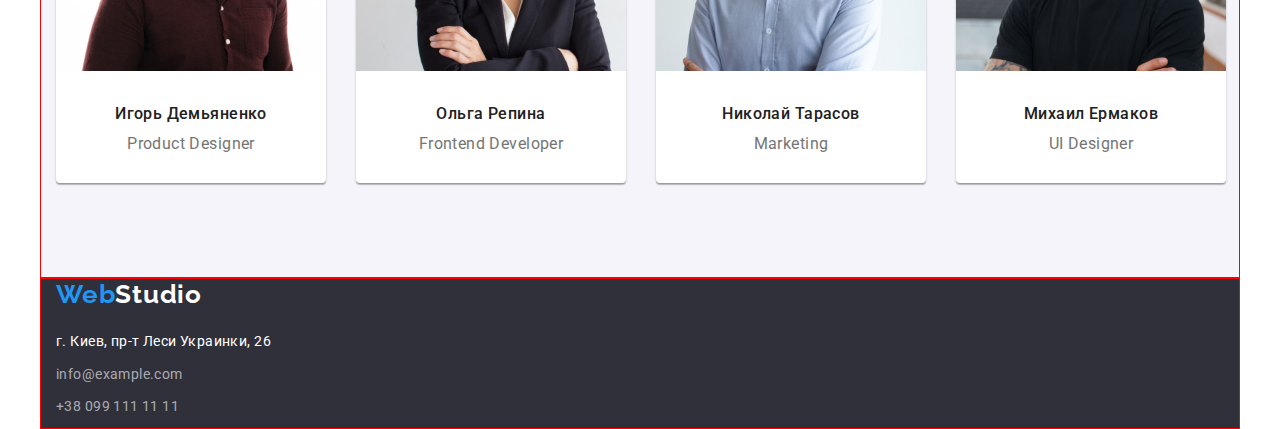
==== commit 74e0a34c: "виправила відступи між контейнерами" ====
--- a/index.html
+++ b/index.html
@@ -55,14 +55,16 @@
          </div>
       </header>
       <main>
-         <section class="hero">
-            <h1>Эффективные решения для вашего бизнеса</h1>
-            <button type="button" class="modal-btn">Заказать услугу</button>
-         </section>
-
-         <section class="section">
-            <h2>Преимущества</h2>
-            <div class="container">
+         <div class="container-hero">
+            <section class="hero">
+               <h1>Эффективные решения для вашего бизнеса</h1>
+               <button type="button" class="modal-btn">Заказать услугу</button>
+            </section>
+         </div>
+         <div class="container">
+            <section class="section">
+               <h2>Преимущества</h2>
+
                <ul class="feature-list">
                   <li class="feature-list-item">
                      <h3>Внимание к деталям</h3>
@@ -96,11 +98,11 @@
                      </p>
                   </li>
                </ul>
-            </div>
-         </section>
-
-         <section class="section what-we-do-section">
-            <div class="container">
+            </section>
+         </div>
+
+         <div class="container">
+            <section class="section what-we-do-section">
                <h2>Чем мы занимаемся</h2>
                <ul class="what-we-do-list">
                   <li class="what-we-do-item">
@@ -130,8 +132,8 @@
                      />
                   </li>
                </ul>
-            </div>
-         </section>
+            </section>
+         </div>
          <div class="container team-container">
             <section class="section team-section">
                <h2>Наша команда</h2>
--- a/css/styles.css
+++ b/css/styles.css
@@ -20,12 +20,14 @@
 .section {
    padding: 94px 0;
 }
-.container {
+.container,
+.container-hero {
    width: 1200px;
    margin: 0 auto;
    border: 1px solid red;
    padding: 0 15px;
 }
+
 .header-container,
 .page-nav,
 .contacts,
@@ -33,8 +35,7 @@
 .team-list,
 .what-we-do-list,
 .feature-list,
-.projects-list,
-.button-filter {
+.button-filter-list {
    display: flex;
 }
 .header-container {
@@ -43,7 +44,7 @@
 
 .logo {
    font-family: var(--secondary-font-title);
-   font-weight: bold;
+   font-weight: 700;
    font-size: 26px;
    line-height: calc(31 / 26);
    letter-spacing: 0.03em;
@@ -87,6 +88,12 @@
 .contacts-link-footer:focus {
    color: var(--accent-color);
 }
+.modal-btn:hover,
+.modal-btn:focus {
+   background: #188ce8;
+   box-shadow: 0px 4px 4px rgba(0, 0, 0, 0.15);
+   border-radius: 4px;
+}
 .nav-links-item:current {
    color: var(--accent-color);
 }
@@ -97,7 +104,7 @@
 /* PAGE СТУДИЯ START */
 .modal-btn {
    font-family: inherit;
-   font-weight: bold;
+   font-weight: 700;
    font-size: 16px;
    font-style: inherit;
    line-height: 1.88em;
@@ -113,15 +120,18 @@
 
 .hero {
    font-size: 44px;
+   font-weight: 900;
    line-height: 1.36em;
    text-align: center;
    letter-spacing: 0.06em;
    text-transform: uppercase;
    color: var(--white-color);
+}
+.container-hero {
    background-color: var(--header-footer-background-color);
 }
 .feature-list-item h3 {
-   font-weight: bold;
+   font-weight: 700;
    line-height: 1.14;
    text-transform: uppercase;
    margin-bottom: 10px;
@@ -133,7 +143,7 @@
    display: block;
    margin-bottom: 20px;
 }
-*/ .feature-list-item p {
+.feature-list-item p {
    line-height: 1.71em;
    color: var(--secondary-color);
 }
@@ -146,7 +156,7 @@
 }
 .what-we-do-section h2,
 .team-section h2 {
-   font-weight: bold;
+   font-weight: 700;
    font-size: 36px;
    line-height: 1.17em;
    text-align: center;
@@ -216,30 +226,31 @@
 /* PAGE ПОРТФОЛИО START */
 .button-filter-item {
    font-family: inherit;
+   font-style: inherit;
    font-weight: 500;
    font-size: 16px;
    line-height: 1.63em;
    align-items: center;
    text-align: center;
    border-radius: 4px;
-   font-style: inherit;
-   letter-spacing: 0.03em;
+   letter-spacing: inherit;
    color: inherit;
    background: var(--secondary-background-color);
-   width: 145px;
+   border-radius: 4px;
    height: 38px;
    padding: 6px 22px;
    margin: 0 8px 50px 0;
 }
 
-.button-filter-item:hover {
+.button-filter-item:hover,
+.button-filter-item:focus {
    color: var(--white-color);
    background-color: var(--accent-color);
    box-shadow: 0px 3px 1px rgba(0, 0, 0, 0.1), 0px 1px 2px rgba(0, 0, 0, 0.08),
       0px 2px 2px rgba(0, 0, 0, 0.12);
 }
 .description-title {
-   font-weight: bold;
+   font-weight: 700;
    font-size: 18px;
    line-height: 2em;
    letter-spacing: 0.06em;
@@ -256,11 +267,19 @@
 .filter-container {
    background-color: var(--white-color);
 }
+.button-filter-list,
+.projects-works,
+.projects-list {
+   justify-content: center;
+}
+.projects-list {
+   flex-wrap: wrap;
+   display: flex;
+   align-content: center;
+}
 .projects-list-item {
    margin: 0 30px 30px 0;
    border: 1px solid #eeeeee;
 }
-.button-filter {
-   justify-content: center;
-}
+
 /* PAGE ПОРТФОЛИО FINISH */
